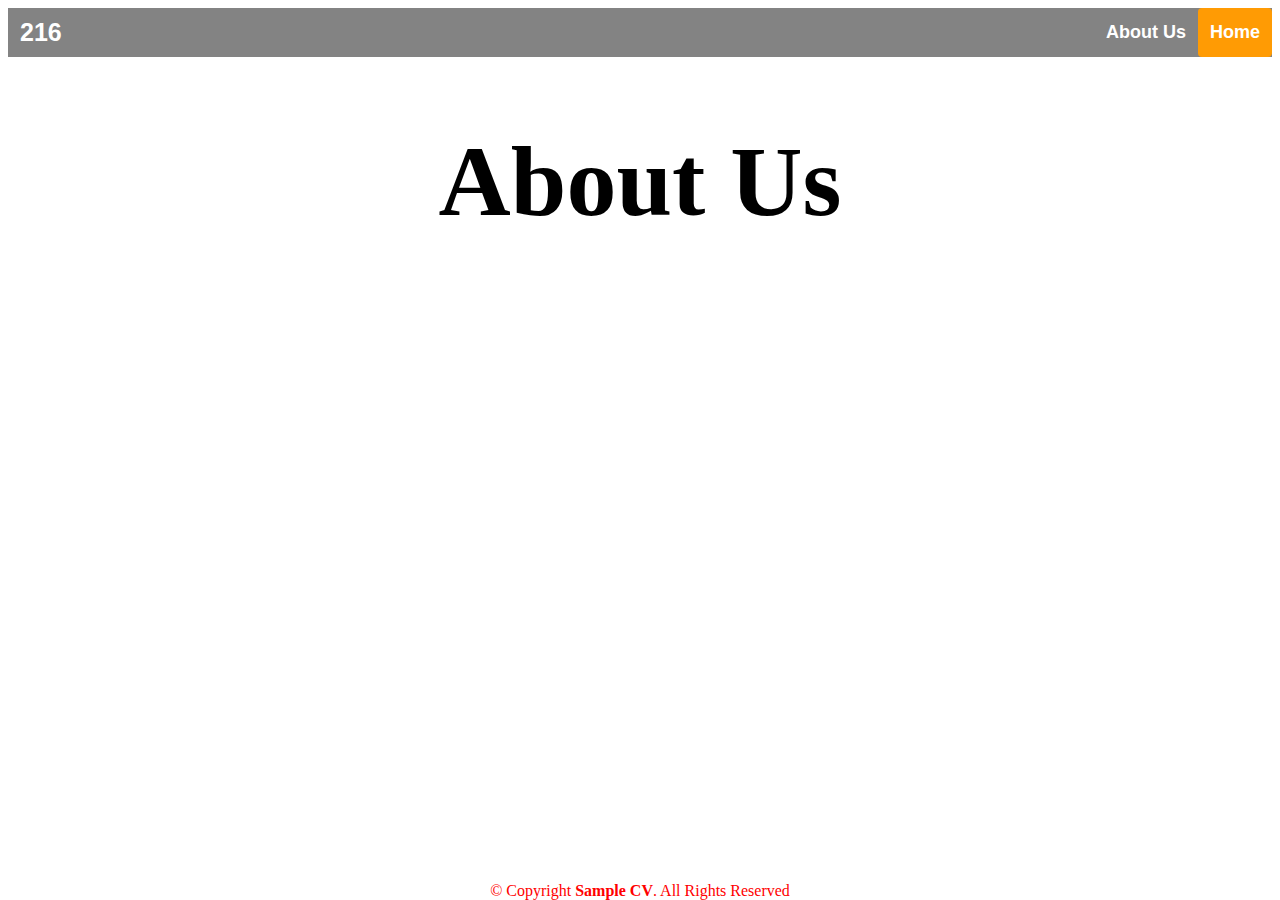
==== about.html @ 13992829 "initial commit" ====
<head><!DOCTYPE html>
    <html lang="en">
    <head>
        <meta charset="UTF-8">
        <meta name="viewport" content="width=device-width, initial-scale=1.0">
        <title>Document</title>
    </head>
    <body>
        
    </body>
    </html></head>
        <title>Sample cv </title>
        <link rel="stylesheet" type="text/css" href="index-style.css" media="screen">
        </head>
        
        
        <body data-new-gr-c-s-check-loaded="14.1195.0" data-gr-ext-installed="">
            <header>
                <div class="header">
                    <div class="header-Left">
                        <a href="index.html" class="logo">216</a>
                    </div>
                <div class="header-Right">
                   
                    <a href="about.html">About Us</a>
                     
                    <a class="active" href="index.html">Home</a>
                </div>
            </div>
        
            </header>
        
            <section>
                   <h1>About Us</h1>
            </section>
            <section>
                

<h2></h2>
        
            <footer class="">
                <div class="footer">
                    © Copyright <strong><span>Sample CV</span></strong>. All Rights Reserved
                </div>
            </footer>
        
        
        
        </body>
---- index-style.css ----
body{
    background-image: url("https://www.pixelstalk.net/wp-content/uploads/image10/HD-desktop-wallpaper-with-a-SpaceX-Falcon-9-rocket-launching-into-the-sky-with-a-trail-of-flames-and-smoke-set-against-a-clear-blue-sky-and-the-vastness-of-space.jpg");
    background-repeat: no-repeat;
    background-size: cover;
}
h1{
    color: rgb(60, 179, 113), blue;
    text-align: center;
    font-family: Cambria, Cochin, Georgia, Times, 'Times New Roman', serif;
    font-size: 100px;
}.header {
    overflow: hidden;
    background-color: rgba(0, 0, 0, 0.486);
    scroll-padding: 20px 10px;
    /*padding: 20px 10px;*/
  }
  
  .header img{
    height: 50px;
    width: 50px;
  }
  
  
  /* Style the header links */
  .header a {
    float: left;
    color: white;
    text-align: center;
    padding: 12px;
    text-decoration: none;
    font-size: 18px;
    line-height: 25px;
    border-radius: 4px;
    font-family: Arial, Helvetica, sans-serif;
    font-weight: bold;
  }
  
  /* Style the logo link (notice that we set the same value of line-height and font-size to prevent the header to increase when the font gets bigger */
  .header a.logo {
    font-size: 25px;
    font-weight: bold;
    font-family: Arial, Helvetica, sans-serif;
  }
  
  /* Change the background color on mouse-over */
  .header a:hover {
    background-color: rgb(255, 255, 255);
    color: rgb(0, 0, 0);
  }
  
  .header a.active {
    background-color: rgb(255, 155, 4);
    color: white;
  }
  
  /* Float the link section to the right */
  .header-Right {
    float: right;
  }

  .footer{
    position:fixed;
    left: 0;
    bottom: 0;
    width: 100%;
    background-color: rgb(255, 255, 255);
    color: rgb(255, 0, 0);
    text-align: center;
  }
  #content{
    color: maroon;
    text-align: justify;
    font-family: Cambria, Cochin, Georgia, Times, 'Times New Roman', serif;
    font-size: 75px;
  }
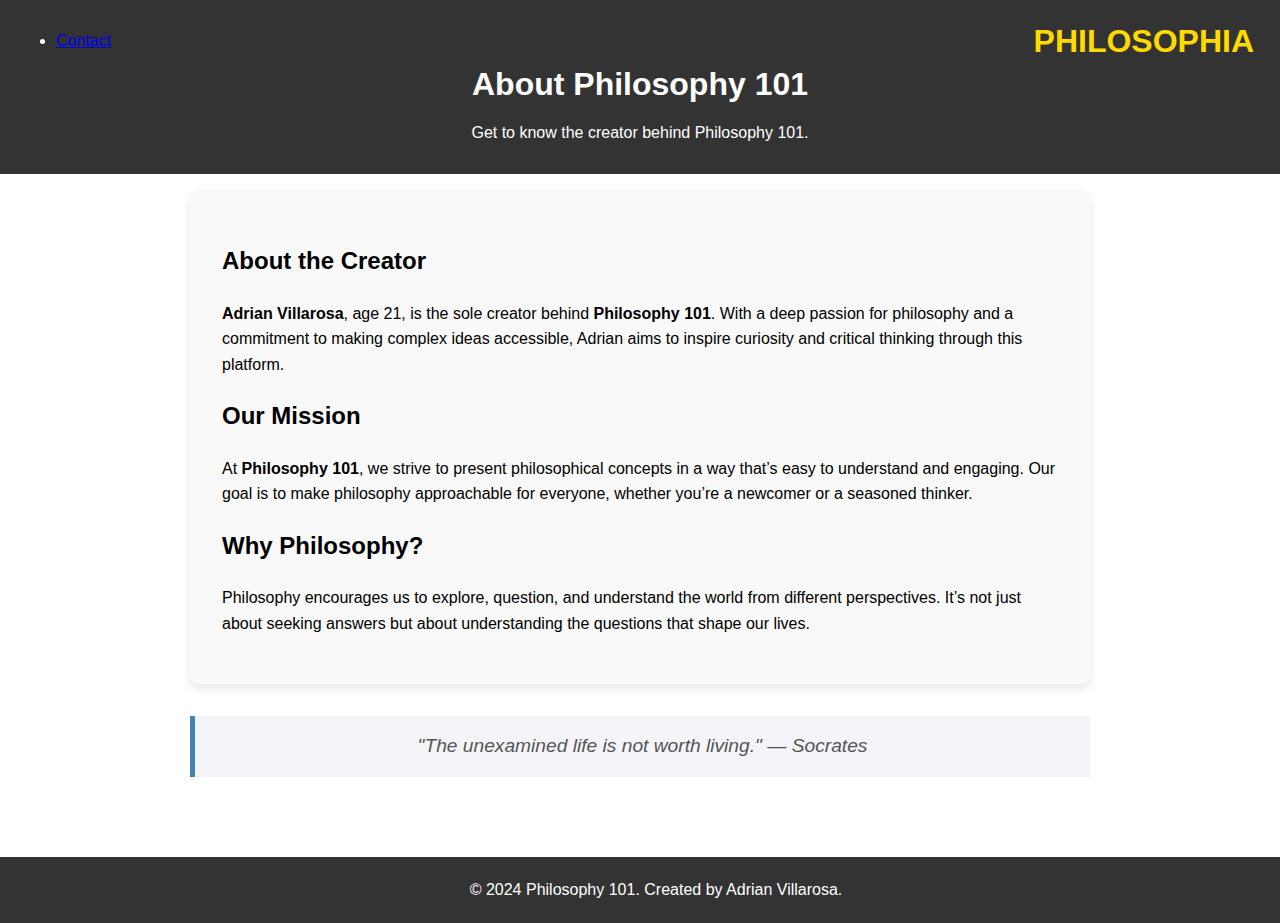
==== commit 56ffbfc1: "added files" ====
--- a/about.html
+++ b/about.html
@@ -1,49 +1,47 @@
-<head><!DOCTYPE html>
-    <html lang="en">
-    <head>
-        <meta charset="UTF-8">
-        <meta name="viewport" content="width=device-width, initial-scale=1.0">
-        <title>Document</title>
-    </head>
-    <body>
-        
-    </body>
-    </html></head>
-        <title>Sample cv </title>
-        <link rel="stylesheet" type="text/css" href="index-style.css" media="screen">
-        </head>
-        
-        
-        <body data-new-gr-c-s-check-loaded="14.1195.0" data-gr-ext-installed="">
-            <header>
-                <div class="header">
-                    <div class="header-Left">
-                        <a href="index.html" class="logo">216</a>
-                    </div>
-                <div class="header-Right">
-                   
-                    <a href="about.html">About Us</a>
-                     
-                    <a class="active" href="index.html">Home</a>
-                </div>
-            </div>
-        
-            </header>
-        
-            <section>
-                   <h1>About Us</h1>
-            </section>
-            <section>
-                
-
-<h2></h2>
-        
-            <footer class="">
-                <div class="footer">
-                    © Copyright <strong><span>Sample CV</span></strong>. All Rights Reserved
-                </div>
-            </footer>
-        
-        
-        
-        </body>+<!DOCTYPE html>
+<html lang="en">
+<head>
+    <meta charset="UTF-8">
+    <meta name="viewport" content="width=device-width, initial-scale=1.0">
+    <title>About Us - Philosophy 101</title>
+    <link rel="stylesheet" href="style.css">
+</head>
+<body>
+    <header>
+        <nav>
+            <ul>
+                
+                <li><a href="contact.html">Contact</a></li>
+            </ul>
+             <!-- Logo (Philosophia) aligned to the right -->
+             <div class="nav-right">
+                <a href="homepage.html" class="logo">Philosophia</a>
+        </nav>
+        <h1>About Philosophy 101</h1>
+        <p>Get to know the creator behind Philosophy 101.</p>
+    </header>
+
+    <main>
+        <section class="about-section">
+            <h2>About the Creator</h2>
+            <p><strong>Adrian Villarosa</strong>, age 21, is the sole creator behind <strong>Philosophy 101</strong>. With a deep passion for philosophy and a commitment to making complex ideas accessible, Adrian aims to inspire curiosity and critical thinking through this platform.</p>
+
+            <h2>Our Mission</h2>
+            <p>At <strong>Philosophy 101</strong>, we strive to present philosophical concepts in a way that’s easy to understand and engaging. Our goal is to make philosophy approachable for everyone, whether you’re a newcomer or a seasoned thinker.</p>
+
+            <h2>Why Philosophy?</h2>
+            <p>Philosophy encourages us to explore, question, and understand the world from different perspectives. It’s not just about seeking answers but about understanding the questions that shape our lives.</p>
+        </section>
+        
+        <section class="quote-section">
+            <blockquote>
+                "The unexamined life is not worth living." — Socrates
+            </blockquote>
+        </section>
+    </main>
+
+    <footer>
+        <p>&copy; 2024 Philosophy 101. Created by Adrian Villarosa.</p>
+    </footer>
+</body>
+</html>--- a/style.css
+++ b/style.css
@@ -0,0 +1,209 @@
+/* Shared styles */
+body {
+    font-family: Arial, sans-serif;
+    margin: 0;
+    padding: 0;
+}
+
+/* Header and Navigation Bar */
+header {
+    background-color: #333;
+    color: #fff;
+    padding: 1em;
+    text-align: center;
+}
+
+/* Navigation Bar Flex Layout */
+nav {
+    display: flex;
+    justify-content: space-between; /* Ensure space between left and right */
+    align-items: center;
+    width: 100%;
+}
+
+/* Left Section for Navigation Links (About Us, Contact) */
+ul.nav-left {
+    display: flex;
+    list-style: none;
+    margin: 0;
+    padding: 0;
+}
+
+ul.nav-left li {
+    margin: 0 1em; /* Add space between menu items */
+}
+
+/* Navigation Links Styled as Buttons */
+ul.nav-left li a.button-link {
+    display: inline-block;
+    padding: 0.5em 1em; /* Add padding to make them button-like */
+    background-color: #4682B4; /* Blue background */
+    color: #fff; /* White text */
+    text-decoration: none; /* Remove underline */
+    font-weight: bold;
+    border-radius: 4px; /* Rounded corners */
+    transition: background-color 0.3s; /* Smooth transition on hover */
+}
+
+ul.nav-left li a.button-link:hover {
+    background-color: rgb(255, 217, 0); /* Darker blue on hover */
+}
+
+/* Right Section for Logo */
+.nav-right {
+    display: flex;
+    justify-content: flex-end; /* Align the logo to the right */
+}
+
+.logo {
+    font-size: 2rem; /* Adjust logo size */
+    font-weight: bold;
+    text-decoration: none;
+    color:  rgb(255, 217, 0);
+    text-transform: uppercase; /* Optional: makes it all caps */
+    padding-right: 10px; /* Ensure the logo is aligned to the right edge */
+}
+
+/* Navigation links hover effect */
+nav a:hover {
+    color: #FF6347;
+}
+
+/* Header Main Title */
+h1 {
+    margin-top: 0;
+}
+
+/* Main Content */
+main {
+    padding: 1em;
+    max-width: 900px;
+    margin: auto;
+}
+
+/* Philosophy Card Styles for Homepage */
+.philosophies {
+    display: flex;
+    flex-wrap: wrap;
+    gap: 1em;
+    justify-content: center;
+}
+
+.philosophy-card {
+    border-top: 4px solid;
+    background-color: #f4f4f4;
+    padding: 1em;
+    border-radius: 8px;
+    box-shadow: 0 4px 8px rgba(0, 0, 0, 0.1);
+    width: 250px;
+    text-align: center;
+}
+
+.philosophy-card h2 {
+    color: #333;
+    margin-top: 0.5em;
+}
+
+.image-container img {
+    width: 100%;
+    height: auto;
+    border-radius: 4px;
+}
+
+/* About Us and Contact Section Styles */
+.about-section, .contact-section {
+    padding: 2em;
+    background-color: #f9f9f9;
+    border-radius: 8px;
+    box-shadow: 0 4px 8px rgba(0, 0, 0, 0.1);
+    line-height: 1.6;
+}
+
+.quote-section {
+    margin: 2em auto;
+    text-align: center;
+}
+
+.quote-section blockquote {
+    font-style: italic;
+    font-size: 1.2em;
+    color: #555;
+    margin: 0;
+    padding: 1em;
+    border-left: 5px solid #4682B4;
+    background-color: #f4f4f9;
+}
+
+/* Contact Form */
+.contact-section form {
+    display: flex;
+    flex-direction: column;
+}
+
+.contact-section label {
+    margin-top: 1em;
+}
+
+.contact-section input[type="text"],
+.contact-section input[type="email"],
+.contact-section textarea {
+    width: 100%;
+    padding: 0.5em;
+    margin-top: 0.5em;
+    border: 1px solid #ddd;
+    border-radius: 4px;
+    font-size: 1em;
+}
+
+.contact-section button[type="submit"] {
+    margin-top: 1em;
+    padding: 0.75em;
+    background-color: #4682B4;
+    color: #fff;
+    border: none;
+    border-radius: 4px;
+    font-size: 1em;
+    cursor: pointer;
+    transition: background-color 0.3s;
+}
+
+.contact-section button[type="submit"]:hover {
+    background-color: #357ABD;
+}
+
+/* Footer */
+footer {
+    background-color: #333;
+    color: #fff;
+    text-align: center;
+    padding: 1em;
+    margin-top: 2em;
+}
+/* Footer Styles */
+footer {
+    background-color: #333;
+    color: #fff;
+    text-align: center;
+    padding: 1em;
+    width: 100%; /* Ensures the footer spans the entire width */
+    position: relative; /* Stretches the footer to full width of the page */
+    bottom: 0; /* Keeps it at the bottom of the page */
+    margin-top: 2em; /* Adds space above the footer */
+}
+
+/* Styling for Paragraphs inside Footer */
+footer p {
+    margin: 0.5em 0;
+    font-size: 1rem;
+}
+
+/* Styling for Links inside Footer */
+footer a {
+    color: #fff;
+    text-decoration: none;
+    font-weight: bold;
+}
+
+footer a:hover {
+    text-decoration: underline;
+}
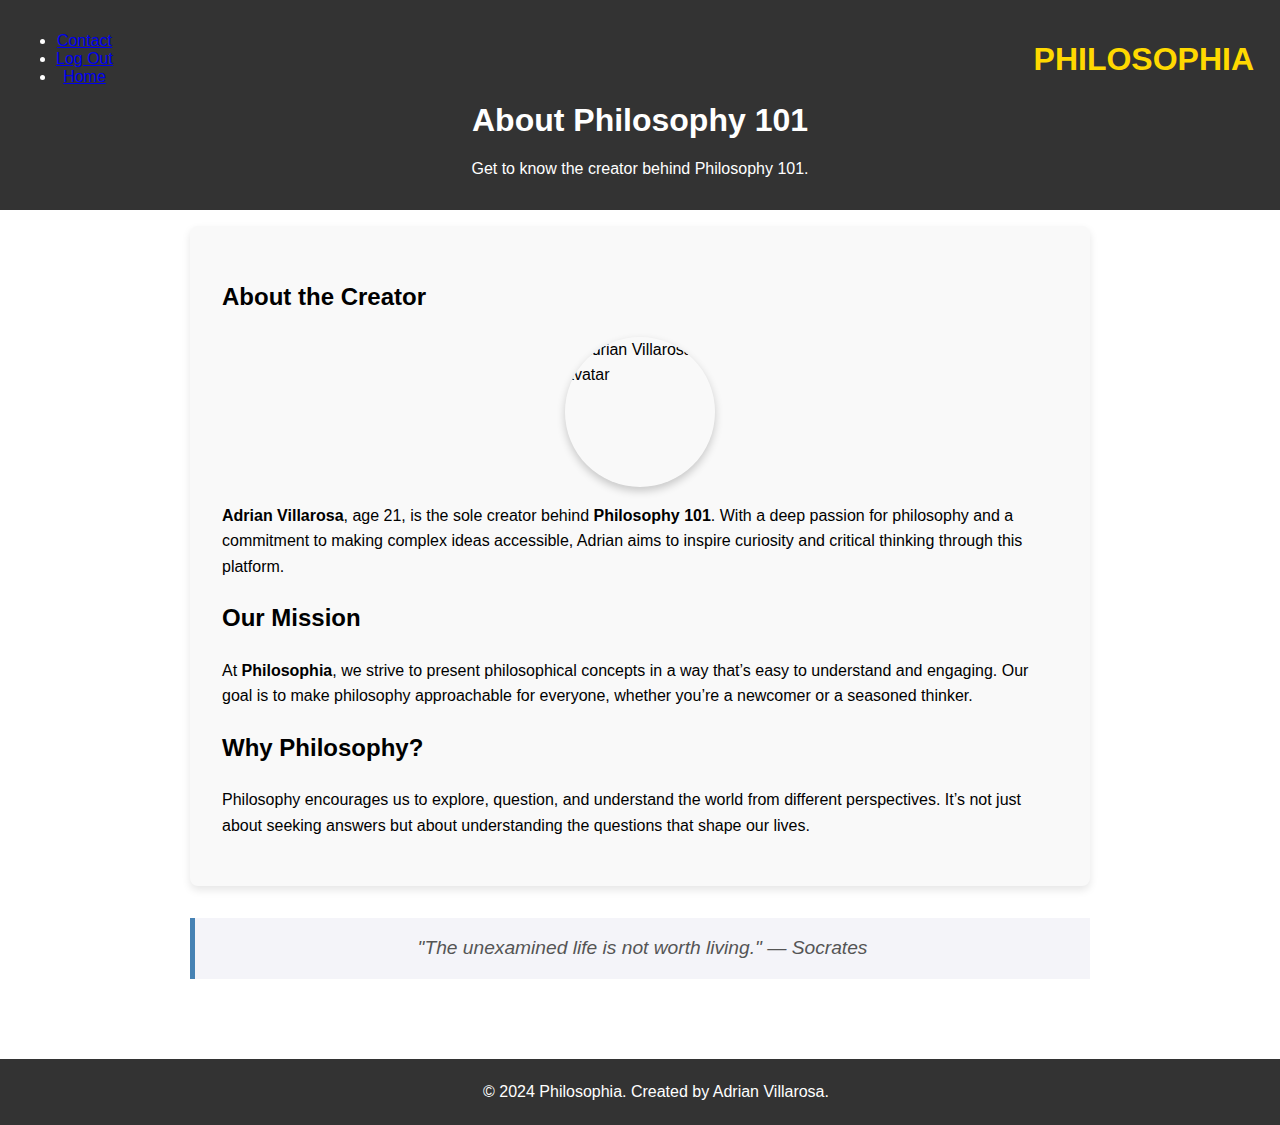
==== commit 88706126: "initial commit" ====
--- a/about.html
+++ b/about.html
@@ -10,12 +10,14 @@
     <header>
         <nav>
             <ul>
-                
                 <li><a href="contact.html">Contact</a></li>
+                <li><a href="index.html" class="button-link">Log Out</a></li>
+                <li><a href="homepage.html" class="button-link">Home</a></li>
             </ul>
-             <!-- Logo (Philosophia) aligned to the right -->
-             <div class="nav-right">
+            <!-- Logo (Philosophia) aligned to the right -->
+            <div class="nav-right">
                 <a href="homepage.html" class="logo">Philosophia</a>
+            </div>
         </nav>
         <h1>About Philosophy 101</h1>
         <p>Get to know the creator behind Philosophy 101.</p>
@@ -24,10 +26,16 @@
     <main>
         <section class="about-section">
             <h2>About the Creator</h2>
+            
+            <!-- Avatar image container -->
+            <div class="avatar-container">
+                <img src="https://lh3.googleusercontent.com/a/ACg8ocLYePtNAich_ynwLLHZixuHNUs9vM1A9QTLgxitZHFWyLpIBij0=s288-c-no" alt="Adrian Villarosa's avatar" class="avatar">
+            </div>
+            
             <p><strong>Adrian Villarosa</strong>, age 21, is the sole creator behind <strong>Philosophy 101</strong>. With a deep passion for philosophy and a commitment to making complex ideas accessible, Adrian aims to inspire curiosity and critical thinking through this platform.</p>
 
             <h2>Our Mission</h2>
-            <p>At <strong>Philosophy 101</strong>, we strive to present philosophical concepts in a way that’s easy to understand and engaging. Our goal is to make philosophy approachable for everyone, whether you’re a newcomer or a seasoned thinker.</p>
+            <p>At <strong>Philosophia</strong>, we strive to present philosophical concepts in a way that’s easy to understand and engaging. Our goal is to make philosophy approachable for everyone, whether you’re a newcomer or a seasoned thinker.</p>
 
             <h2>Why Philosophy?</h2>
             <p>Philosophy encourages us to explore, question, and understand the world from different perspectives. It’s not just about seeking answers but about understanding the questions that shape our lives.</p>
@@ -41,7 +49,7 @@
     </main>
 
     <footer>
-        <p>&copy; 2024 Philosophy 101. Created by Adrian Villarosa.</p>
+        <p>&copy; 2024 Philosophia. Created by Adrian Villarosa.</p>
     </footer>
 </body>
-</html>+</html>
--- a/style.css
+++ b/style.css
@@ -97,6 +97,13 @@
     box-shadow: 0 4px 8px rgba(0, 0, 0, 0.1);
     width: 250px;
     text-align: center;
+    transition: transform 0.3s ease, box-shadow 0.3s ease; /* Smooth hover effect */
+}
+
+.philosophy-card:hover {
+    transform: translateY(-10px); /* Slightly lifts the card */
+    box-shadow: 0 8px 16px rgba(0, 0, 0, 0.2); /* Enhances shadow on hover */
+
 }
 
 .philosophy-card h2 {
@@ -207,3 +214,17 @@
 footer a:hover {
     text-decoration: underline;
 }
+/* Avatar container styling */
+.avatar-container {
+    display: flex;
+    justify-content: center;
+    margin-bottom: 1em;
+}
+
+.avatar {
+    width: 150px; /* Adjust size as needed */
+    height: 150px;
+    border-radius: 50%; /* Makes the image circular */
+    object-fit: cover; /* Ensures the image covers the circle evenly */
+    box-shadow: 0 4px 8px rgba(0, 0, 0, 0.2); /* Optional: adds a shadow */
+}
